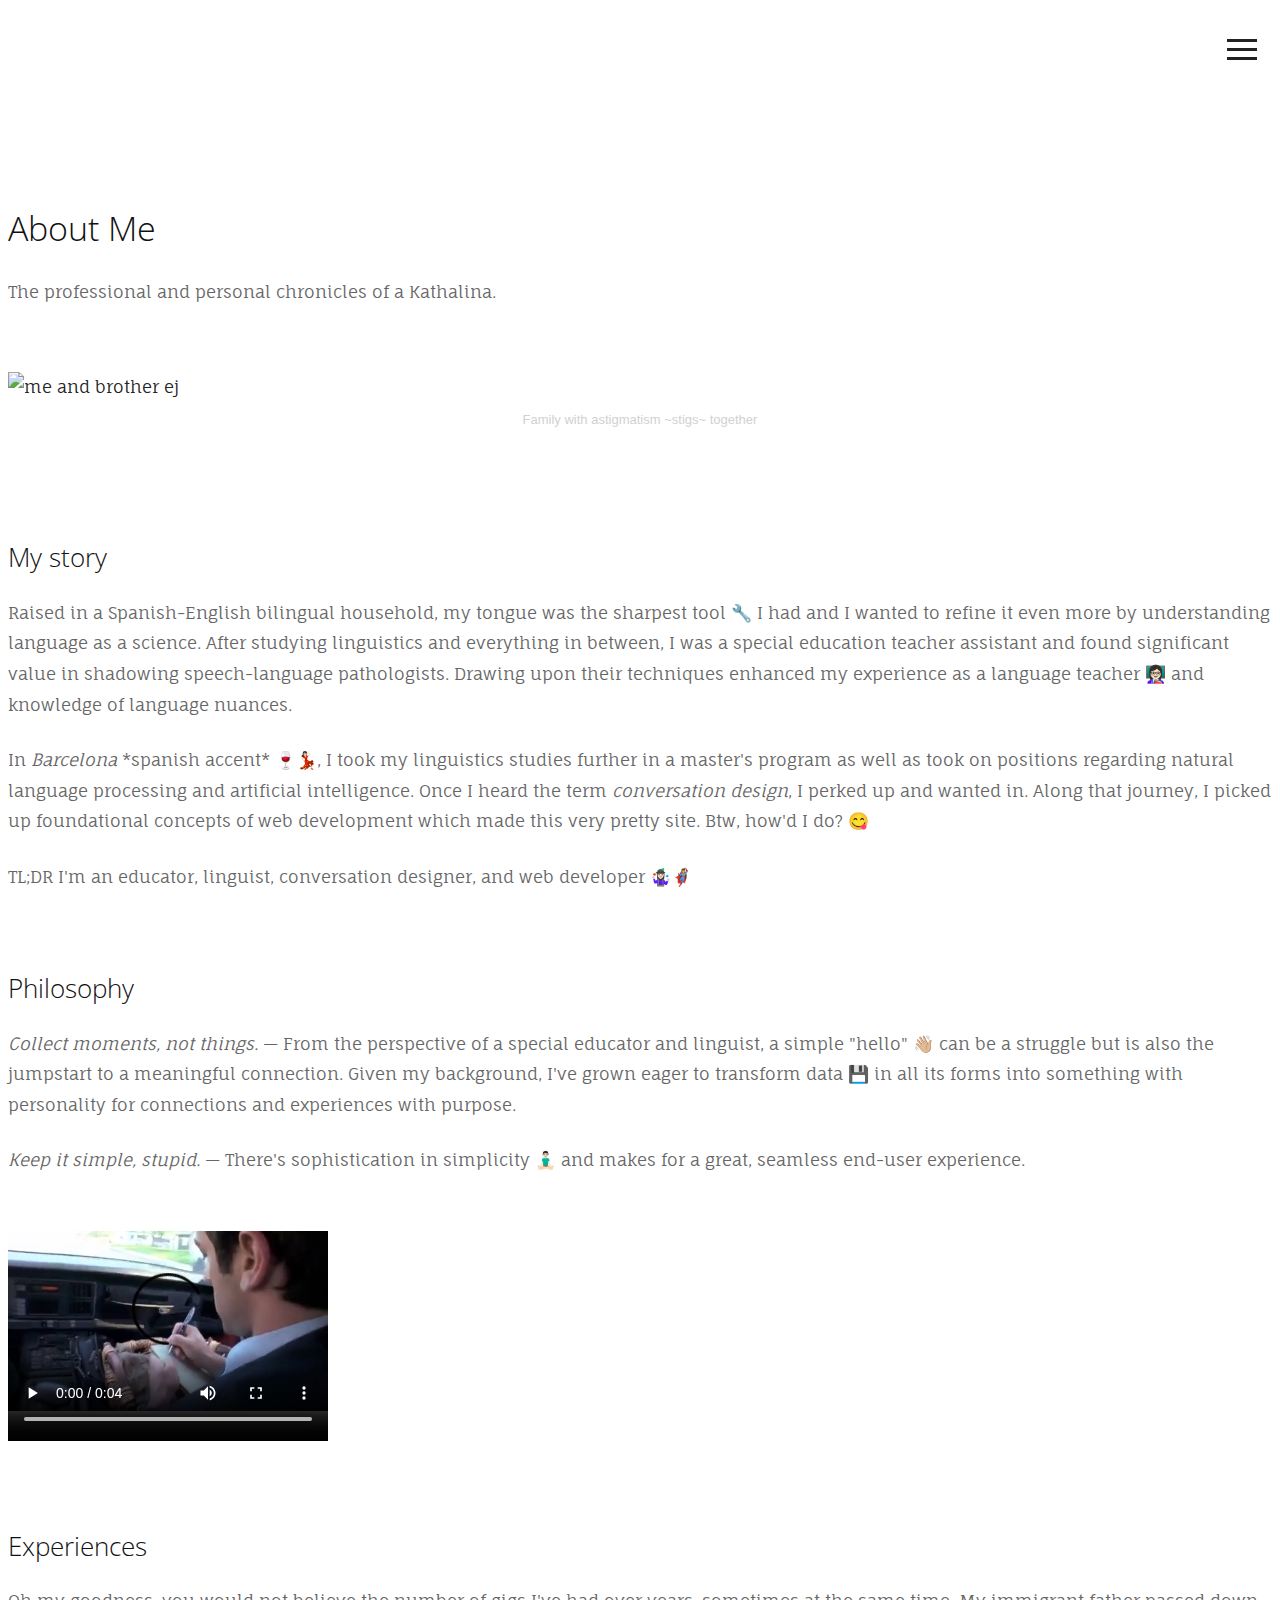
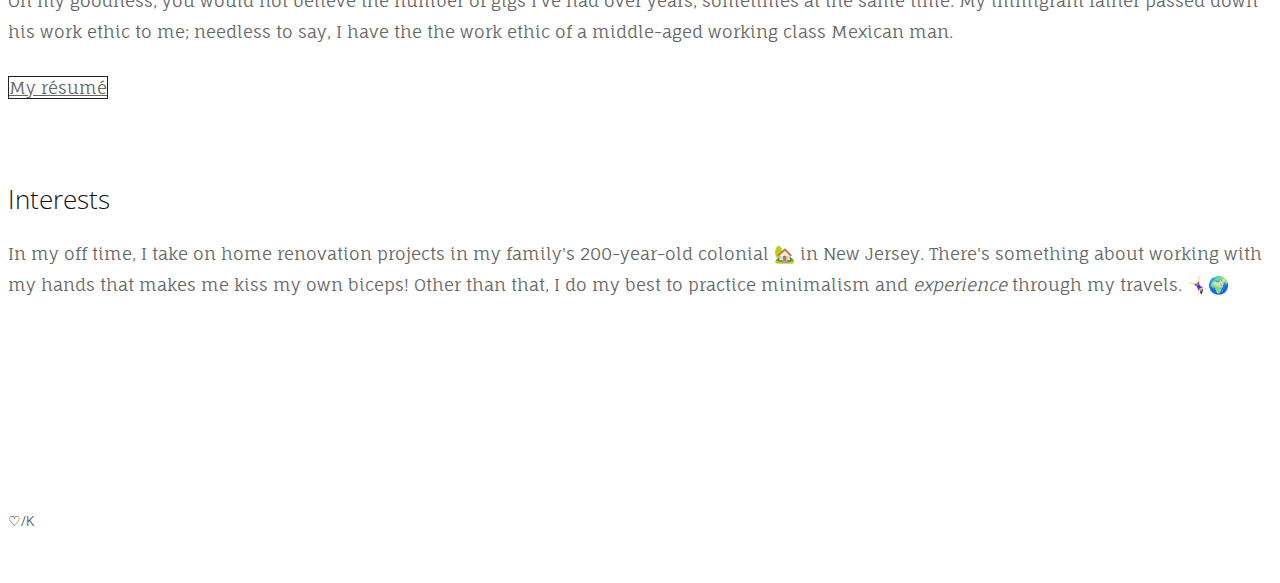
==== about.html @ 8b088af7 "emoji change" ====
<!DOCTYPE html>
<html lang="en">

<head>
   <meta charset="utf-8">
   <meta http-equiv="X-UA-Compatible" content="IE=edge">
   <meta name="viewport" content="width=device-width, initial-scale=1">
   <meta name="description" content="">
   <meta name="author" content="">
   <title>Kathalina Alonso</title>
   <!-- Css -->
   <link rel="stylesheet" href="https://maxcdn.bootstrapcdn.com/bootstrap/4.0.0-alpha.2/css/bootstrap.min.css" integrity="sha384-y3tfxAZXuh4HwSYylfB+J125MxIs6mR5FOHamPBG064zB+AFeWH94NdvaCBm8qnd" crossorigin="anonymous">
   <link href="css/style.css" rel="stylesheet">
   <link rel="icon" type="image/png" href="https://freepngimg.com/thumb/cat/35740-9-black-cat-photos.png">
</head>

<body>
   <nav class="navbar navbar-default color-fill navbar-fixed-top">
      <div class="col-md-12">
         <div class="nav">
            <button class="btn-nav">
               <span class="icon-bar top"></span>
               <span class="icon-bar middle"></span>
               <span class="icon-bar bottom"></span>
            </button>
         </div>
         <!-- <a class="navbar-brand" href="index.html">
            <img class="logo" src="img/logo.png" alt="logo">
            </a> -->
         <div class="nav-content hideNav hidden">
            <ul class="nav-list vcenter">
               <li class="nav-item"><a class="item-anchor" href="index.html">Home</a></li>
               <li class="nav-item"><a class="item-anchor" href="about.html">About</a></li>
               <li class="nav-item"><a class="item-anchor" href="portfolio.html">Portfolio</a></li>
               <!-- <li class="nav-item"><a class="item-anchor" href="contact.html">Contact</a></li> -->
            </ul>
         </div>
      </div>
   </nav>
   <section id="about">
      <div class="container">

         <div class="row">
            <div class="col-md-12">
               <h1>
                  About Me
               </h1>
               <p>The professional and personal chronicles of a Kathalina.</p>
               <img class="img-fluid margin-top-45 smaller-img" src="img/me+ej.jpg" alt="me and brother ej">
               <figcaption class=img-caption>Family with astigmatism ~stigs~ together</figcaption>
            </div>
         </div>
         <br>
         <div class="row margin-top-45">
            <div class="col-md-3">
               <h2>My story</h2>
            </div>
            <div class="col-md-9">
               <p>
                  Raised in a Spanish-English bilingual household, my tongue was the sharpest tool 🔧 I had and I wanted
                  to refine it even more by understanding language as a science. After studying linguistics and everything
                  in between, I was a special education teacher assistant and found significant value in shadowing 
                  speech-language pathologists. Drawing upon their techniques enhanced my experience as a language teacher 
                  👩🏻‍🏫 and knowledge of language nuances. 
               </p>
               <p>
                  In <i>Barcelona</i> *spanish accent* 🍷💃🏻, I took my linguistics studies further in a master's program
                  as well as took on positions regarding natural language processing and artificial intelligence. Once 
                  I heard the term <i>conversation design</i>, I perked up and wanted in. Along that journey, I picked up 
                  foundational concepts of web development which made this very pretty site. Btw, how'd I do? 😋 
               </p>
               <p>
                  TL;DR I'm an educator, linguist, conversation designer, and web developer 🤹🏻‍♀️🦸‍♀️
               </p>
            </div>
         </div>

         <div class="row margin-top-45">
            <div class="col-md-3">
               <h2>Philosophy</h2>
            </div>
            <div class="col-md-9">
               <p>
                  <i>Collect moments, not things.</i> &#8212
                  From the perspective of a special educator and linguist, a simple "hello" 👋🏼 
                  can be a struggle but is also the jumpstart to a meaningful connection. 
                  Given my background, I've grown eager to transform data 💾 in all its forms 
                  into something with personality for connections and experiences with purpose.
               </p>
               <p>
                  <i>Keep it simple, stupid.</i> &#8212
                  There's sophistication in simplicity 🧘🏻‍♂️ and makes for a great, seamless end-user experience.
               </p>
               <div class="video-wrapper">
                  <video width="320" height="240" controls>
                     <source src="img/k-i-s-s.mp4" type="video/mp4">
                     Your browser does not support the video tag.
                  </video>
               </div>
            </div>
         </div>

         <div class="row margin-top-45">
            <div class="col-md-3">
               <h2>Experiences</h2>
            </div>
            <div class="col-md-9">
               <p>
                  Oh my goodness, you would not believe the number of gigs I've had
                  over years, sometimes at the same time. My immigrant father passed
                  down his work ethic to me; needless to say, I have the the work ethic
                  of a middle-aged working class Mexican man.
               </p>
               <!-- <br> -->
               <a type="button" class="btn btn-outline-secondary" target="blank" href="https://bit.ly/36p35CF">My résumé</a>
            </div>
         </div>

         <div class="row margin-top-45">
            <div class="col-md-3">
               <h2>Interests</h2>
            </div>
            <div class="col-md-9">
               <p>
                  In my off time, I take on home renovation projects in my family's 
                  200-year-old colonial 🏡 in New Jersey. There's something about 
                  working with my hands that makes me kiss my own biceps! 
                  Other than that, I do my best to practice minimalism and <i>experience</i>
                  through my travels. 🤸🏻‍♀️🌍
               </p>
            </div>
         </div>
      </div>
   </section>

   <footer>
      <div class="container" style="padding-bottom: 20px;">
               <h5 >
                  ♡/K
               </h5>
      </div>  
   </footer>
   
   <!-- script -->
   <script src="js/jquery.js"></script>
   <script src="js/bootstrap.min.js"></script>
   <script src="js/modernizr.js"></script>
   <script src="js/script.js"></script>
</body>

</html>
---- css/style.css ----
@import url(https://fonts.googleapis.com/css?family=Open+Sans:400,300);
@import 'https://fonts.googleapis.com/css?family=Fauna+One';

/*---------- Global Style ----------*/

body {
    color: #222;
    font-family: 'Fauna One', serif;
    font-size: 17px;
    line-height: 1.8!important;
}
html {
    overflow-x: hidden;
}
h1,
h2,
h3,
h4,
h5,
h6 {
    font-family: 'Open Sans', sans-serif;
    font-weight: 200;
    color: #111;
    line-height: 1.5em;
    margin-top: 0;
}
p {
    font-family: 'Fauna One', serif;
    font-weight: 300;
    margin-top: 1px;
    margin-bottom: 25px;
}
p,
ul,
li {
    color: #666;
}
section {
    padding-top: 185px;
    padding-bottom: 185px;
}
.no-gutter {
    padding-right: 0;
    padding-left: 0;
}
a,
a:link {
    color: #666;
}
a:hover,
a:focus,
a:visited {
    color: #666;
    text-decoration: none;
}
.vcenter {
    position: relative;
    top: 50%;
    transform: translateY(-50%);
    -webkit-transform: translateY(-50%);
    -ms-transform: translateY(-50%);
}
.fill {
    height: 100vh;
}
.margin-top-05 {
    margin-top: 0.5em;
}
.margin-top-10 {
    margin-top: 1.0em;
}
.margin-top-15 {
    margin-top: 1.5em;
}
.margin-top-20 {
    margin-top: 2.0em;
}
.margin-top-25 {
    margin-top: 2.5em;
}
.margin-top-30 {
    margin-top: 3.0em;
}
.margin-top-35 {
    margin-top: 3.5em;
}
.margin-top-40 {
    margin-top: 4.0em;
}
.margin-top-45 {
    margin-top: 4.5em;
}

/*---------- Navbar ----------*/

.nav {
    position: relative;
    width: auto;
    display: inline-block;
    border: none;
    float: right;
    z-index: 99999;
}
.navbar-fixed-top {
    padding-top: 10px;
}
.navbar-brand {
    padding-top: 25px;
}
.navbar-brand > img {
    max-width: 127px;
    z-index: 9999;
}

@media (min-width: 1000px) {
    .smaller-img {
    max-width: 75%;
    margin: 0 auto;
    margin-top: 40px;
}
}

@media (max-width: 768px) {
    .navbar-brand {
        padding-left: 0px;
    }
    
}
.navbar-default {
    background-color: transparent;
    border-color: transparent;
}
.navbar-default.color-fill {
    background-color: #fff;
    border-color: transparent;
}
.btn-nav {
    background: transparent;
    border: none;
    padding: 15px;
    -webkit-transition: all .5s ease;
    -moz-transition: all .5s ease;
    -ms-transition: all .5s ease;
    -o-transition: all .5s ease;
    transition: all .5s ease;
    cursor: pointer;
    z-index: 99999;
}
@media (max-width: 768px) {
    .btn-nav {
        padding: 15px 0;
    }
}
.btn-nav:focus {
    outline: 0;
}
.icon-bar {
    display: block;
    margin: 6px 0;
    width: 30px;
    height: 3px;
    background-color: #222;
}
.icon-bar.inverted {
    background-color: #fff;
}
@media (max-width: 992px) {
    .icon-bar.inverted {
        background-color: #222;
    }
}
.opaque {
    background-color: #fff!important;
}
.btn-nav:hover .icon-bar {
    -webkit-transition: all 1s ease;
    -moz-transition: all 1s ease;
    -ms-transition: all 1s ease;
    -o-transition: all 1s ease;
    transition: all 1s ease;
    background-color: #555;
}
.nav-content {
    position: fixed;
    top: -100%;
    bottom: 0;
    left: 0;
    right: 0;
    background-color: rgba(255, 255, 255, 1);
    display: block;
    height: 100%;
    z-index: 9;
}
.nav-list {
    list-style: none;
    padding: 0;
    position: relative;
}
.item-anchor {
    color: #fff;
    font-size: 30px;
    font-weight: 100;
    position: relative;
    text-decoration: none;
    padding: 10px;
}
.item-anchor:hover,
.item-anchor:focus {
    color: #ffffff;
    -webkit-transition: all 1s ease;
    -moz-transition: all 1s ease;
    -ms-transition: all 1s ease;
    -o-transition: all 1s ease;
    transition: all 1s ease;
}
.item-anchor:hover:after,
.item-anchor:focus:after {
    width: 100%;
    background: #f7f7f7;
    -webkit-transition: all 1s ease;
    -moz-transition: all 1s ease;
    -ms-transition: all 1s ease;
    -o-transition: all 1s ease;
    transition: all 1s ease;
}
.nav-item {
    font-family: 'Open Sans', sans-serif;
    margin: 10px auto;
    text-align: center;
    color: #222;
}
.nav-item a:link,
.nav-item a:hover,
.nav-item a:focus {
    color: #222;
}
.nav-item a:hover,
.nav-item a:focus {
    border-bottom: 2px solid #222;
}
.animated {
    display: block;
    margin: 0 auto;
}
.animated:hover .icon-bar,
.animated:focus .icon-bar {
    background-color: #fff;
}
.animated:focus {
    cursor: pointer;
    z-index: 9999;
}
.middle {
    margin: 0 auto;
}
.icon-bar {
    -webkit-transition: all .7s ease;
    -moz-transition: all .7s ease;
    -ms-transition: all .7s ease;
    -o-transition: all .7s ease;
    transition: all .7s ease;
    z-index: 999999;
}
.animated .icon-bar {
    z-index: 999999;
    background-color: #222!important;
}
.animated .top {
    -webkit-transform: translateY(7px) rotateZ(45deg);
    -moz-transform: translateY(7px) rotateZ(45deg);
    -ms-transform: translateY(7px) rotateZ(45deg);
    -o-transform: translateY(7px) rotateZ(45deg);
    transform: translateY(7px) rotateZ(45deg);
}
.animated .bottom {
    -webkit-transform: translateY(-11px) rotateZ(-45deg);
    -moz-transform: translateY(-11px) rotateZ(-45deg);
    -ms-transform: translateY(-11px) rotateZ(-45deg);
    -o-transform: translateY(-11px) rotateZ(-45deg);
    transform: translateY(-11px) rotateZ(-45deg);
}
.animated .middle {
    width: 0;
}
@keyframes showNav {
    from {
        top: -100%;
    }
    to {
        top: 0;
    }
}
@-webkit-keyframes showNav {
    from {
        top: -100%;
    }
    to {
        top: 0;
    }
}
@-moz-keyframes showNav {
    from {
        top: -100%;
    }
    to {
        top: 0;
    }
}
@-o-keyframes showNav {
    from {
        top: -100%;
    }
    to {
        top: 0;
    }
}
.showNav {
    -webkit-animation: showNav 1s ease forwards;
    -moz-animation: showNav 1s ease forwards;
    -o-animation: showNav 1s ease forwards;
    animation: showNav 1s ease forwards;
}
@keyframes hideNav {
    from {
        top: 0;
    }
    to {
        top: -100%;
    }
}
@-webkit-keyframes hideNav {
    from {
        top: 0;
    }
    to {
        top: -100%;
    }
}
@-moz-keyframes hideNav {
    from {
        top: 0;
    }
    to {
        top: -100%;
    }
}
@-o-keyframes hideNav {
    from {
        top: 0;
    }
    to {
        top: -100%;
    }
}
.hideNav {
    -webkit-animation: hideNav 1s ease forwards;
    -moz-animation: hideNav 1s ease forwards;
    -o-animation: hideNav 1s ease forwards;
    animation: hideNav 1s ease forwards;
}
.hidden {
    display: none;
}

/*---------- Menu Icon Animation ----------*/

.navbar-toggle * {
    -ms-transition: all 0.4s ease;
    -webkit-transition: all 0.4s ease;
    -moz-transition: all 0.4s ease;
    -o-transition: all 0.4s ease;
    transition: all 0.4s ease;
}
.navbar-toggle {
    border: medium none;
    border-radius: 0;
    color: #fff;
    cursor: pointer;
    height: 50px;
    padding: 16px;
    width: 50px;
    float: right;
    margin-top: 0px;
    margin-bottom: 0px;
}
.navbar-default .navbar-toggle:hover,
.navbar-default .navbar-toggle:focus {
    background-color: #fff;
}
.navbar-default .navbar-toggle,
.navbar-default .navbar-collapse,
.navbar-default .navbar-form {
    border-color: #fff;
}
.navbar-toggle span {
    width: 25px;
    height: 3px;
    margin-bottom: 5px;
    background-color: #222;
    display: block;
}
.navbar-toggle span.bar1 {
    -ms-transform: rotate(45deg);
    -webkit-transform: rotate(45deg);
    -moz-transform: rotate(45deg);
    -o-transform: rotate(45deg);
    transform: rotate(45deg);
    -ms-transform-origin: 1px 3px;
    -webkit-transform-origin: 1px 3px;
    -moz-transform-origin: 1px 3px;
    -o-transform-origin: 1px 3px;
    transform-origin: 1px 3px;
    width: 31px;
}
.navbar-toggle span.bar2 {
    -ms-transform: rotate(-360deg) scale(0);
    -webkit-transform: rotate(-360deg) scale(0);
    -moz-transform: rotate(-360deg) scale(0);
    -o-transform: rotate(-360deg) scale(0);
    transform: rotate(-360deg) scale(0);
}
.navbar-toggle span.bar3 {
    -ms-transform: rotate(-45deg);
    -webkit-transform: rotate(-45deg);
    transform: rotate(-45deg);
    -ms-transform-origin: 8px 2px;
    -webkit-transform-origin: 8px 2px;
    transform-origin: 8px 2px;
    width: 31px;
}
.navbar-toggle.collapsed span.bar1,
.navbar-toggle.collapsed span.bar2,
.navbar-toggle.collapsed span.bar3,
.navbar-toggle.collapsed span.bar4 {
    -ms-transform: none;
    -webkit-transform: none;
    transform: none;
    width: 30px;
}

/*---------- Header ----------*/

#header {
    height: 50%;
    margin: 0 auto;
    position: relative;
    color: #fff;
    text-align: center;
    background-size: cover;
}
#headslide {
    position: relative;
}

#header h1,
#header p {
    color: #fff;
}
#header h1 {
    font-size: 3.5em;
}
#header p {
    font-size: 1.5em;
}

/*---------- Portfolio ----------*/

#portfolio {
    padding-top: 185px;
}
.background-image-holder {
    background-attachment: scroll;
    background-clip: border-box;
    background-origin: padding-box;
    background-position: 50% 50% !important;
    background-repeat: repeat;
    background-size: cover !important;
    height: 100%;
    left: 0;
    top: 0;
    transition: all 0.3s ease 0s;
    width: 100%;
    z-index: 1;
}
.background-image {
    height: 100%;
    width: 100%;
    object-fit: cover;
}
.square-thumbs li {
    height: 285px;
}
.lightbox-grid li {
    padding: 8px;
    float: left;
    opacity: 1;
    transition: all 0.3s ease 0s;
}


@media (max-width: 992px) {
    .lightbox-grid li  {
        padding: 8px 0;
    }


}
.lightbox-grid,
.lightbox-grid ul,
.lightbox-grid li {
    overflow: hidden;
    position: relative;
}
.portfolio-sorting {
    padding-left: 15px;
    font-family: 'Open Sans', sans-serif;
}
.portfolio-sorting li a:hover,
.portfolio-sorting li a.active {
    border-bottom: 2px solid #222;
}
.portfolio-item {
    margin-bottom: 30px;
}
.item {
    height: 100vh;
}
.item img {
    width: 100%;
    height: 100vh!important;
    object-fit: cover;
}

/*---------- social media ----------*/
.social-media-list {
    list-style: none;
    padding-left: 0;
}
.social-media-list li {
    display: inline-block;
    margin-right: 1em;
    font-size: 180%;
}
.social-media-list li a {
    color: #888;
    transition: color 0.5s;
}
.logo-email:hover {
    color: #b11541;
    /* cursor: pointer; not needed anymore!*/
}
.logo-linkedin:hover {
    color: #245cd4;
}
.logo-whatsapp:hover {
    color: #25d366;
}
.logo-github:hover {
    color: #24292e
} 
.logo-calendar:hover {
    color: #00a2ff
}


/*----------buttons--------------*/

.btn-outline-secondary {
    background-color: #fff;
    border: 1px solid #222;
    transition: all 0.5s;
}

.btn-outline-secondary:hover {
    background-color: #6700b1;
    color: #FFF;
    border: 1px solid #4e226d;

}

/*----------Video--------------*/
video:focus { 
    outline:none; 
}

/* -----------Card-----------*/

.card-img-top {
    width: 90%;
    height: auto;
    object-fit: cover;
}

.card {
    border: none;
}

.card-body {
    /* padding: 16px; */
}

.card-body p {
    font-size: 0.9rem;
}

.card-deck {
    width: 100%;
}

@media (min-width: 544px) {
    
    .card-deck {
        margin-left: -20px;
    }   
}

.col-md-9 > p {
    margin-top: 10px;
}


/* -----------Chat Bubble -----------*/

.chat-bubble {
    padding: 16px 24px;
    border-radius: 8px 8px 8px 0px;
    background: #f5f5f5;
    width: fit-content;
    margin: 10px 0px;
}


/* Section */

@media (max-width: 450px) {
    section {
        padding-top: 120px;
        padding-bottom: 185px;
    }
}

/* Img */
.img-caption {
    text-align: center;
    font-size: small;
    padding-top: 5px;
    color: rgb(209, 209, 209);
    font-family: sans-serif;
}
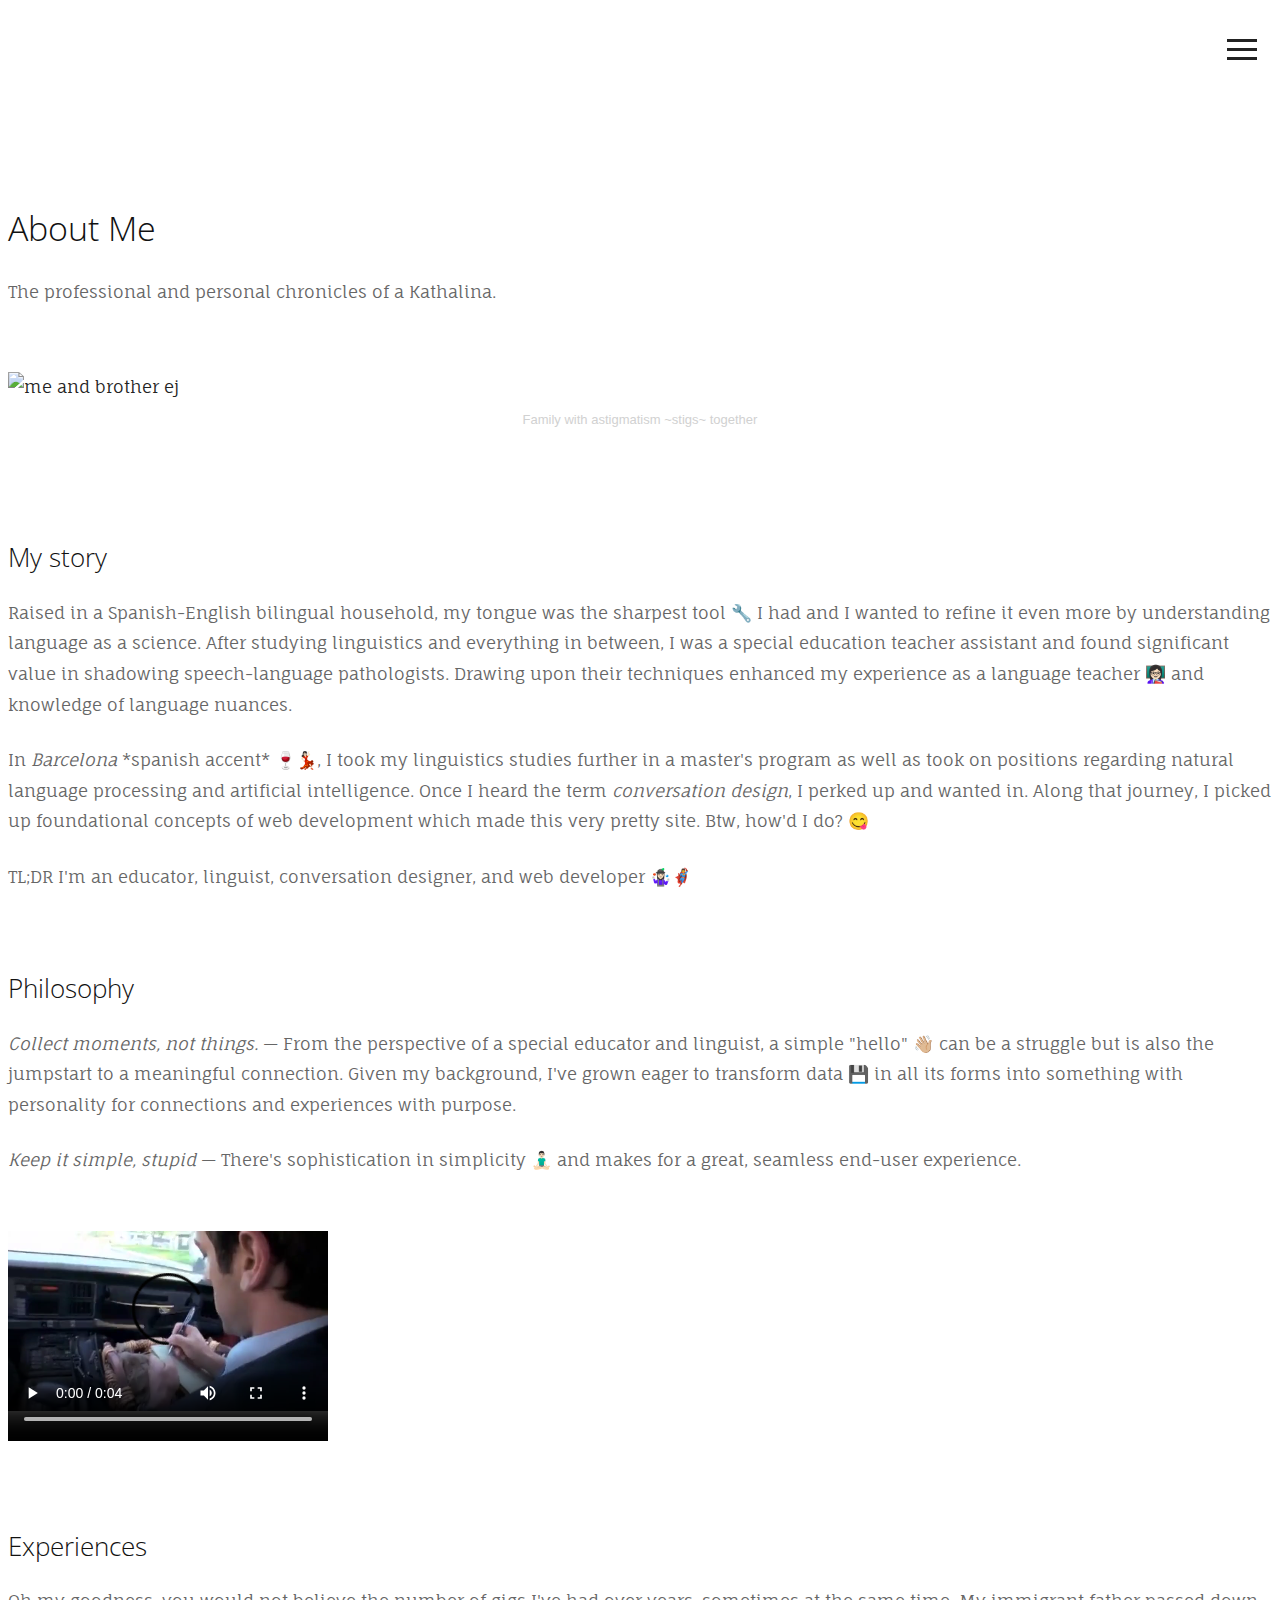
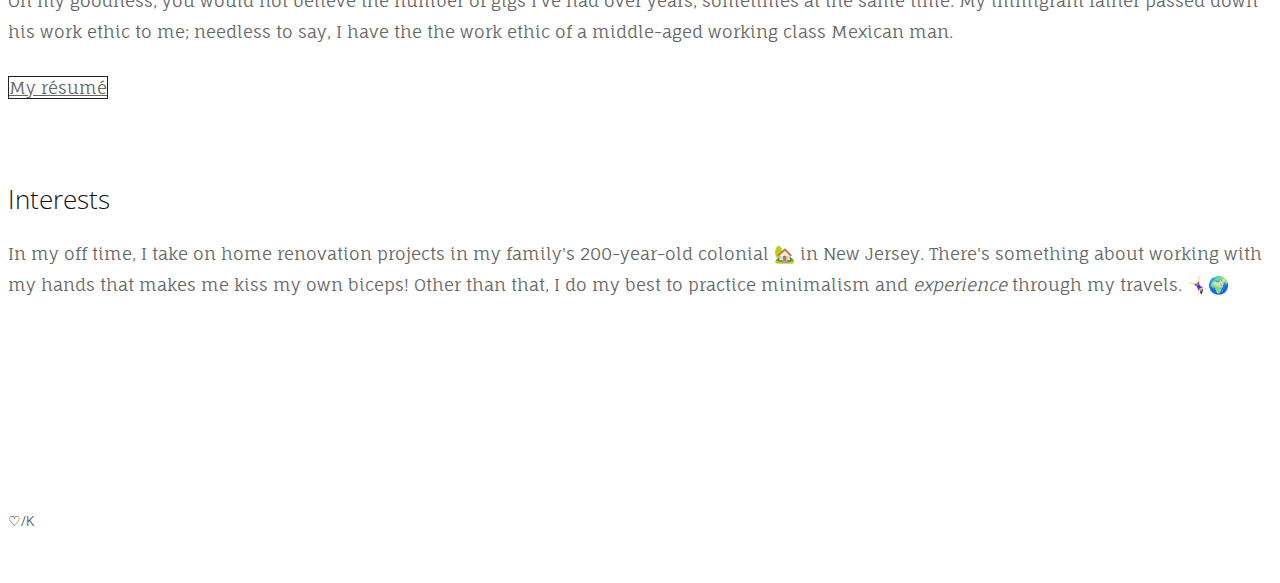
==== commit e7048127: "remove period" ====
--- a/about.html
+++ b/about.html
@@ -88,7 +88,7 @@
                   into something with personality for connections and experiences with purpose.
                </p>
                <p>
-                  <i>Keep it simple, stupid.</i> &#8212
+                  <i>Keep it simple, stupid</i> &#8212
                   There's sophistication in simplicity 🧘🏻‍♂️ and makes for a great, seamless end-user experience.
                </p>
                <div class="video-wrapper">
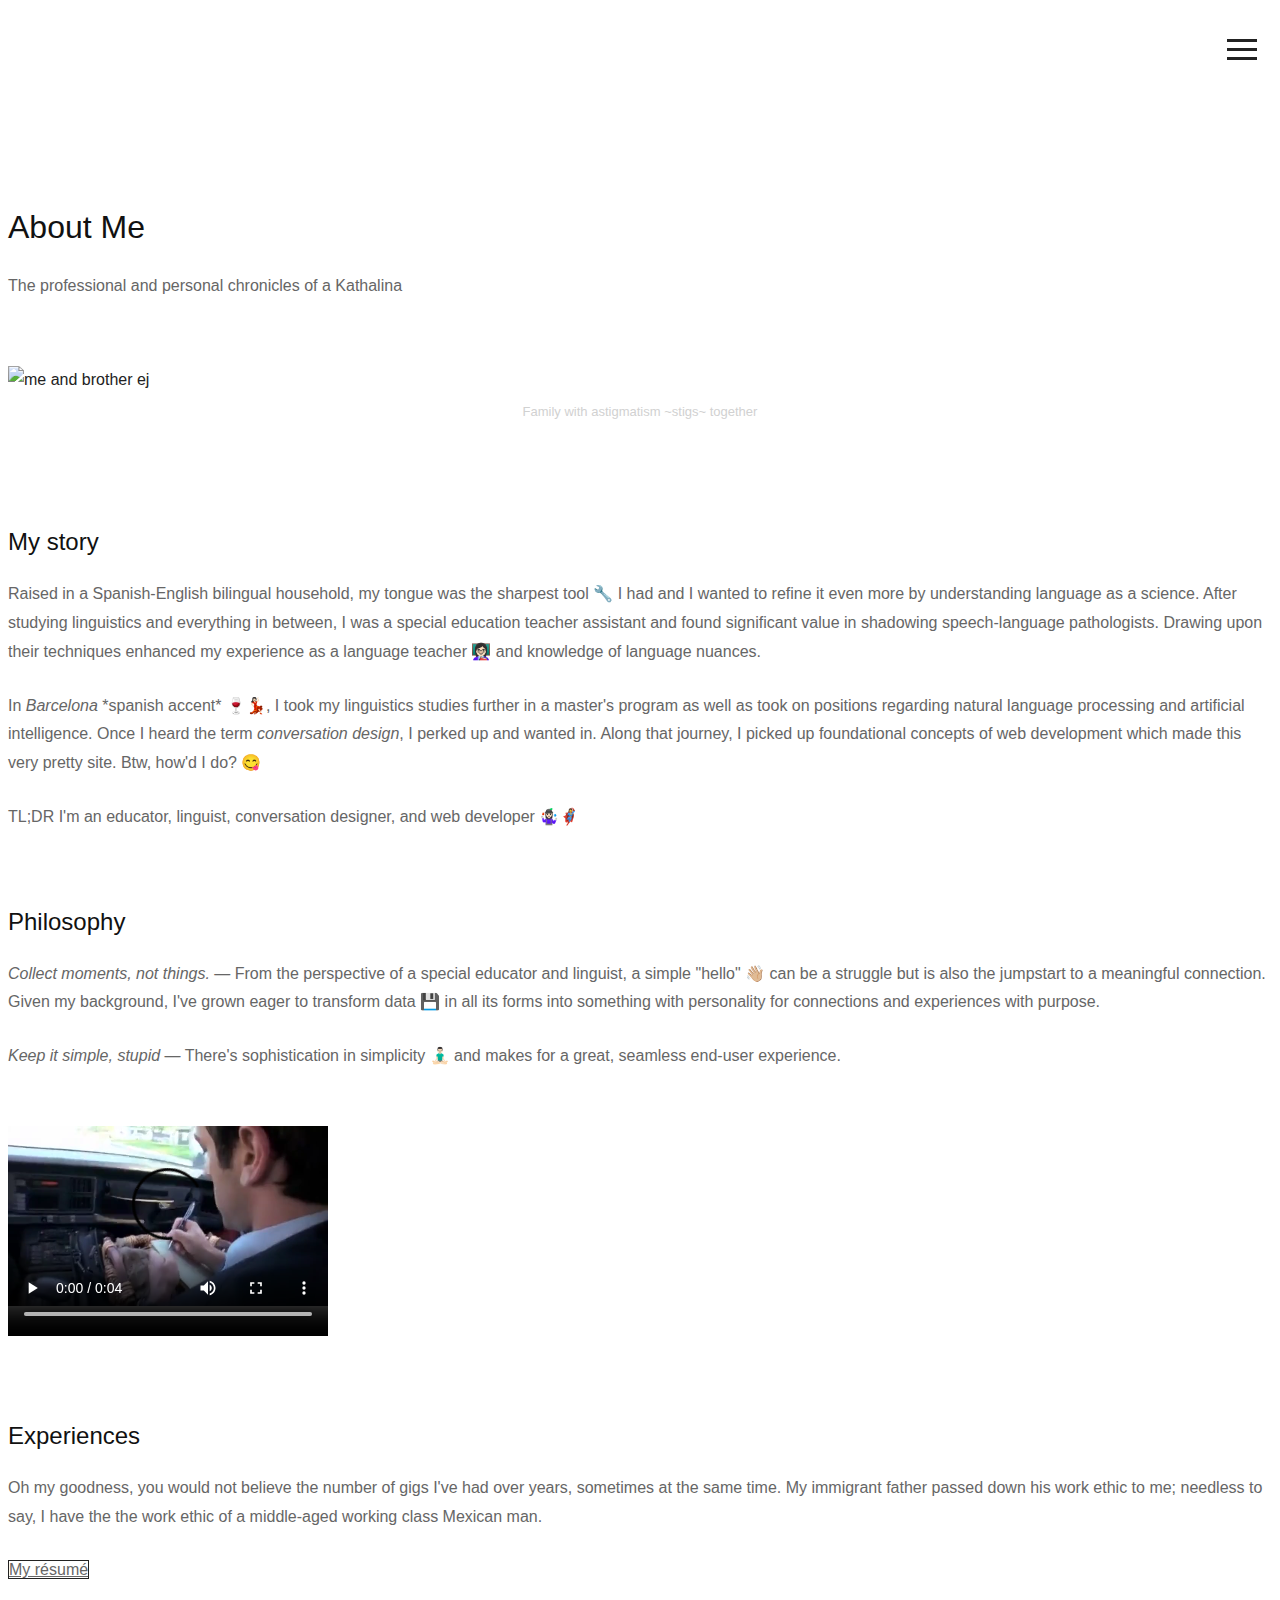
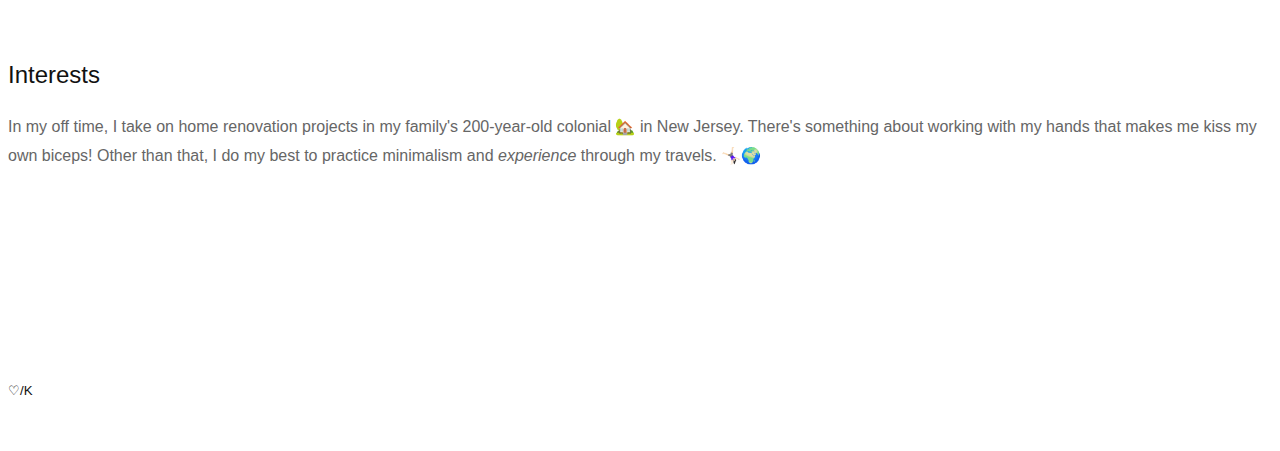
==== commit b7cc53b3: "ugh" ====
--- a/about.html
+++ b/about.html
@@ -45,7 +45,7 @@
                <h1>
                   About Me
                </h1>
-               <p>The professional and personal chronicles of a Kathalina.</p>
+               <p>The professional and personal chronicles of a Kathalina</p>
                <img class="img-fluid margin-top-45 smaller-img" src="img/me+ej.jpg" alt="me and brother ej">
                <figcaption class=img-caption>Family with astigmatism ~stigs~ together</figcaption>
             </div>
--- a/css/style.css
+++ b/css/style.css
@@ -1,12 +1,12 @@
-@import url(https://fonts.googleapis.com/css?family=Open+Sans:400,300);
-@import 'https://fonts.googleapis.com/css?family=Fauna+One';
+/* @import url(https://fonts.googleapis.com/css?family=Open+Sans:400,300);
+@import 'https://fonts.googleapis.com/css?family=Fauna+One'; */
 
 /*---------- Global Style ----------*/
 
 body {
     color: #222;
-    font-family: 'Fauna One', serif;
-    font-size: 17px;
+    font-family: Arial, Helvetica, sans-serif;
+    font-size: 1 rem;
     line-height: 1.8!important;
 }
 html {
@@ -25,7 +25,7 @@
     margin-top: 0;
 }
 p {
-    font-family: 'Fauna One', serif;
+    font-family: Arial, Helvetica, sans-serif;
     font-weight: 300;
     margin-top: 1px;
     margin-bottom: 25px;
@@ -595,12 +595,12 @@
     border: none;
 }
 
-.card-body {
+/* .card-body { */
     /* padding: 16px; */
-}
+/* } */
 
 .card-body p {
-    font-size: 0.9rem;
+    font-size: 1 rem;
 }
 
 .card-deck {
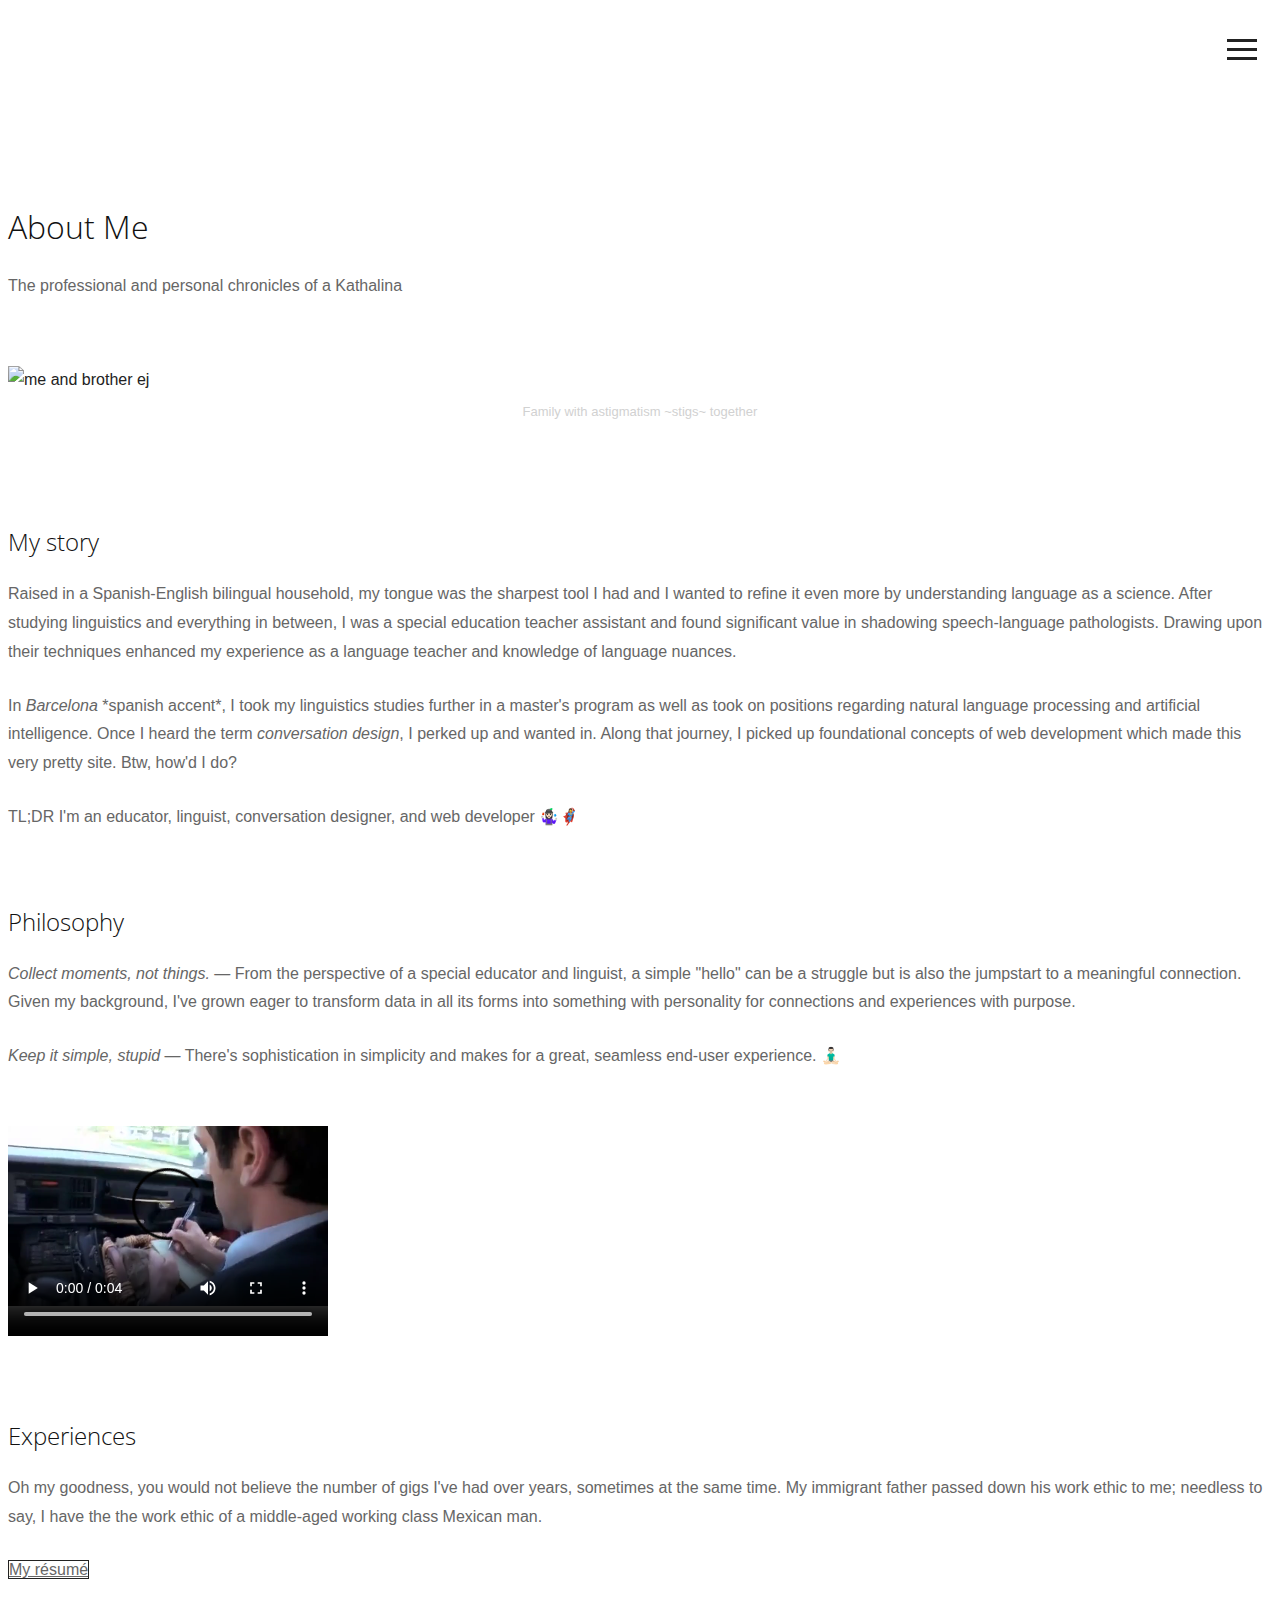
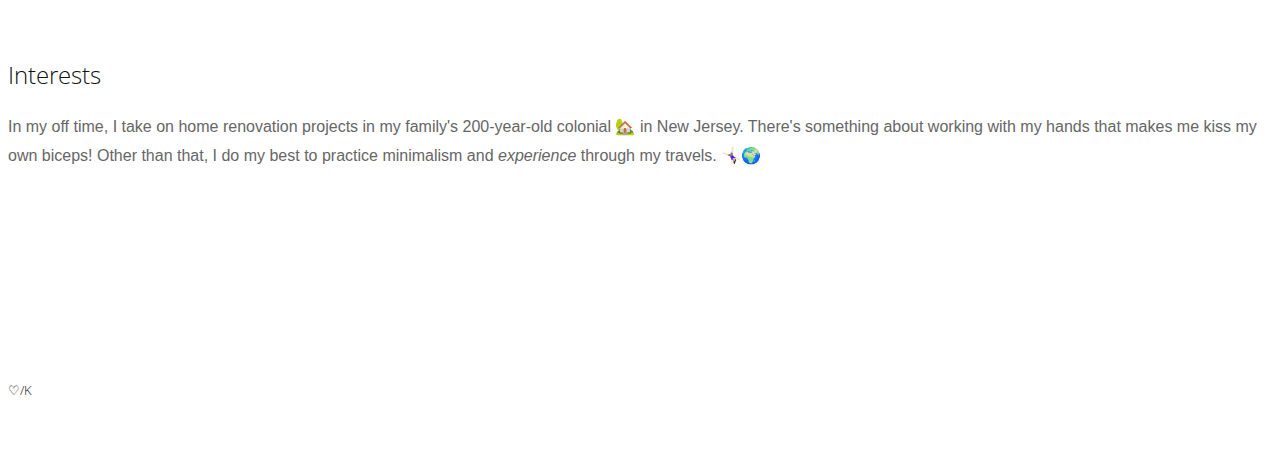
==== commit 286a364f: "idr" ====
--- a/about.html
+++ b/about.html
@@ -57,17 +57,17 @@
             </div>
             <div class="col-md-9">
                <p>
-                  Raised in a Spanish-English bilingual household, my tongue was the sharpest tool 🔧 I had and I wanted
+                  Raised in a Spanish-English bilingual household, my tongue was the sharpest tool I had and I wanted
                   to refine it even more by understanding language as a science. After studying linguistics and everything
                   in between, I was a special education teacher assistant and found significant value in shadowing 
                   speech-language pathologists. Drawing upon their techniques enhanced my experience as a language teacher 
-                  👩🏻‍🏫 and knowledge of language nuances. 
+                  and knowledge of language nuances. 
                </p>
                <p>
-                  In <i>Barcelona</i> *spanish accent* 🍷💃🏻, I took my linguistics studies further in a master's program
+                  In <i>Barcelona</i> *spanish accent*, I took my linguistics studies further in a master's program
                   as well as took on positions regarding natural language processing and artificial intelligence. Once 
                   I heard the term <i>conversation design</i>, I perked up and wanted in. Along that journey, I picked up 
-                  foundational concepts of web development which made this very pretty site. Btw, how'd I do? 😋 
+                  foundational concepts of web development which made this very pretty site. Btw, how'd I do? 
                </p>
                <p>
                   TL;DR I'm an educator, linguist, conversation designer, and web developer 🤹🏻‍♀️🦸‍♀️
@@ -82,14 +82,14 @@
             <div class="col-md-9">
                <p>
                   <i>Collect moments, not things.</i> &#8212
-                  From the perspective of a special educator and linguist, a simple "hello" 👋🏼 
+                  From the perspective of a special educator and linguist, a simple "hello" 
                   can be a struggle but is also the jumpstart to a meaningful connection. 
-                  Given my background, I've grown eager to transform data 💾 in all its forms 
+                  Given my background, I've grown eager to transform data in all its forms 
                   into something with personality for connections and experiences with purpose.
                </p>
                <p>
                   <i>Keep it simple, stupid</i> &#8212
-                  There's sophistication in simplicity 🧘🏻‍♂️ and makes for a great, seamless end-user experience.
+                  There's sophistication in simplicity and makes for a great, seamless end-user experience. 🧘🏻‍♂️
                </p>
                <div class="video-wrapper">
                   <video width="320" height="240" controls>
--- a/css/style.css
+++ b/css/style.css
@@ -1,5 +1,5 @@
-/* @import url(https://fonts.googleapis.com/css?family=Open+Sans:400,300);
-@import 'https://fonts.googleapis.com/css?family=Fauna+One'; */
+@import url(https://fonts.googleapis.com/css?family=Open+Sans:400,300);
+@import 'https://fonts.googleapis.com/css?family=Fauna+One';
 
 /*---------- Global Style ----------*/
 
@@ -19,14 +19,14 @@
 h5,
 h6 {
     font-family: 'Open Sans', sans-serif;
-    font-weight: 200;
+    font-weight: 100;
     color: #111;
     line-height: 1.5em;
     margin-top: 0;
 }
 p {
     font-family: Arial, Helvetica, sans-serif;
-    font-weight: 300;
+    font-weight: 250;
     margin-top: 1px;
     margin-bottom: 25px;
 }
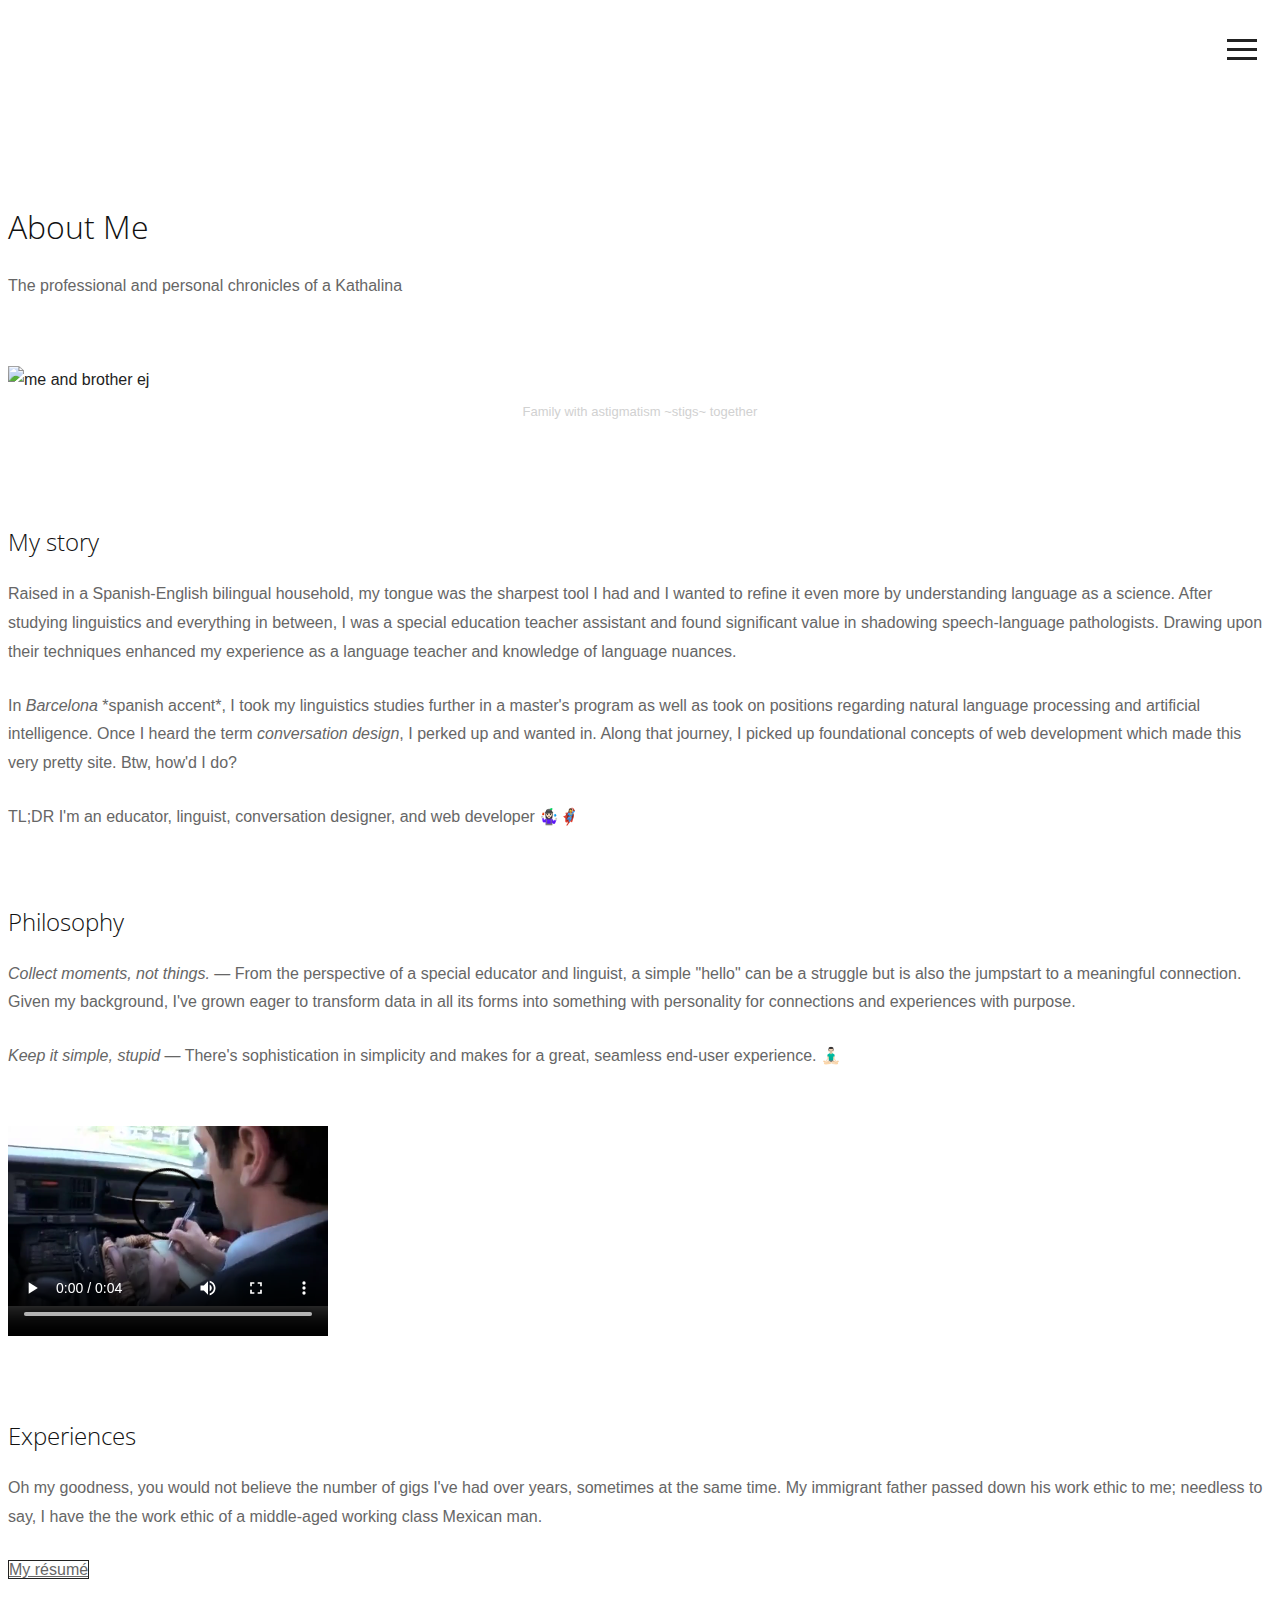
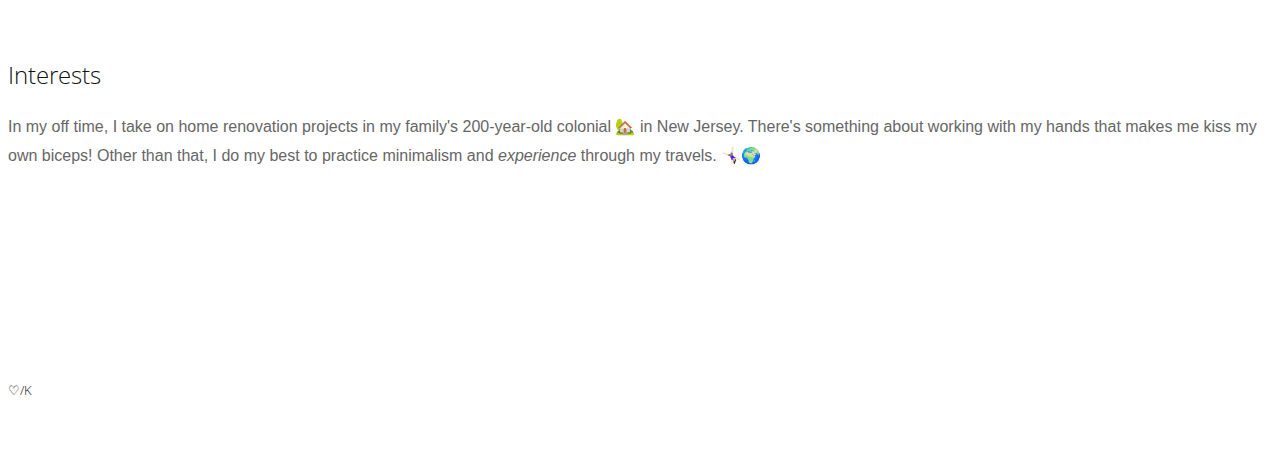
==== commit 533ad927: "i tried a thing, it didn't work" ====
(no text change in the page or its own stylesheets)
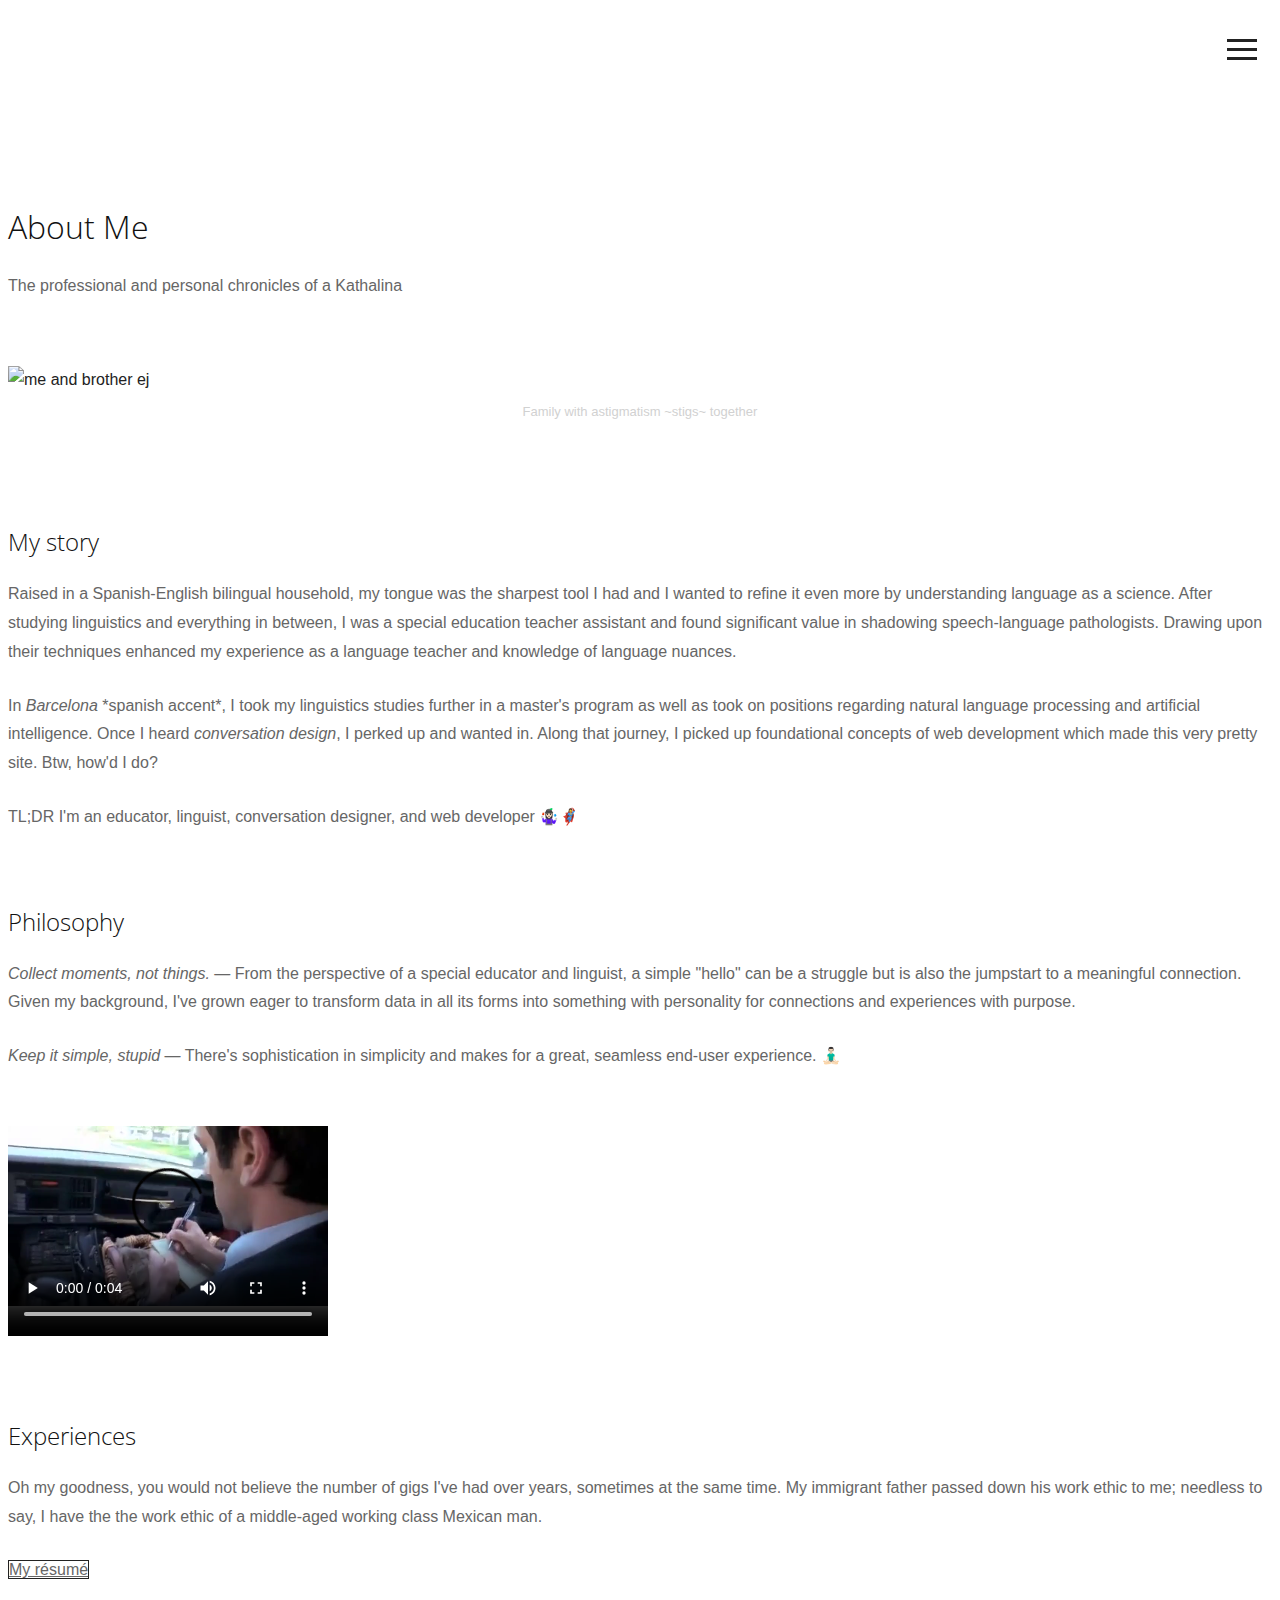
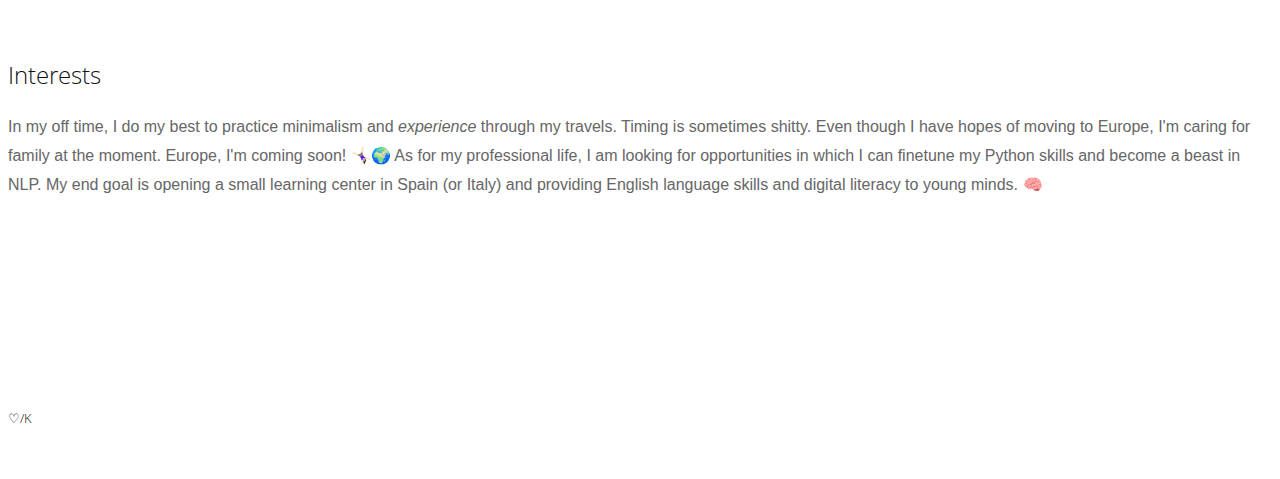
==== commit b1d8d3bf: "and anotha one" ====
--- a/about.html
+++ b/about.html
@@ -66,7 +66,7 @@
                <p>
                   In <i>Barcelona</i> *spanish accent*, I took my linguistics studies further in a master's program
                   as well as took on positions regarding natural language processing and artificial intelligence. Once 
-                  I heard the term <i>conversation design</i>, I perked up and wanted in. Along that journey, I picked up 
+                  I heard <i>conversation design</i>, I perked up and wanted in. Along that journey, I picked up 
                   foundational concepts of web development which made this very pretty site. Btw, how'd I do? 
                </p>
                <p>
@@ -122,11 +122,14 @@
             </div>
             <div class="col-md-9">
                <p>
-                  In my off time, I take on home renovation projects in my family's 
-                  200-year-old colonial 🏡 in New Jersey. There's something about 
-                  working with my hands that makes me kiss my own biceps! 
-                  Other than that, I do my best to practice minimalism and <i>experience</i>
-                  through my travels. 🤸🏻‍♀️🌍
+                  In my off time, I do my best to practice minimalism and <i>experience</i>
+                  through my travels. Timing is sometimes shitty. Even though I have hopes of
+                  moving to Europe, I'm caring for family at the moment. Europe, I'm coming soon! 🤸🏻‍♀️🌍
+
+                  As for my professional life, I am looking for opportunities in which I 
+                  can finetune my Python skills and become a beast in NLP. My end goal is opening
+                  a small learning center in Spain (or Italy) and providing English language skills 
+                  and digital literacy to young minds. 🧠
                </p>
             </div>
          </div>
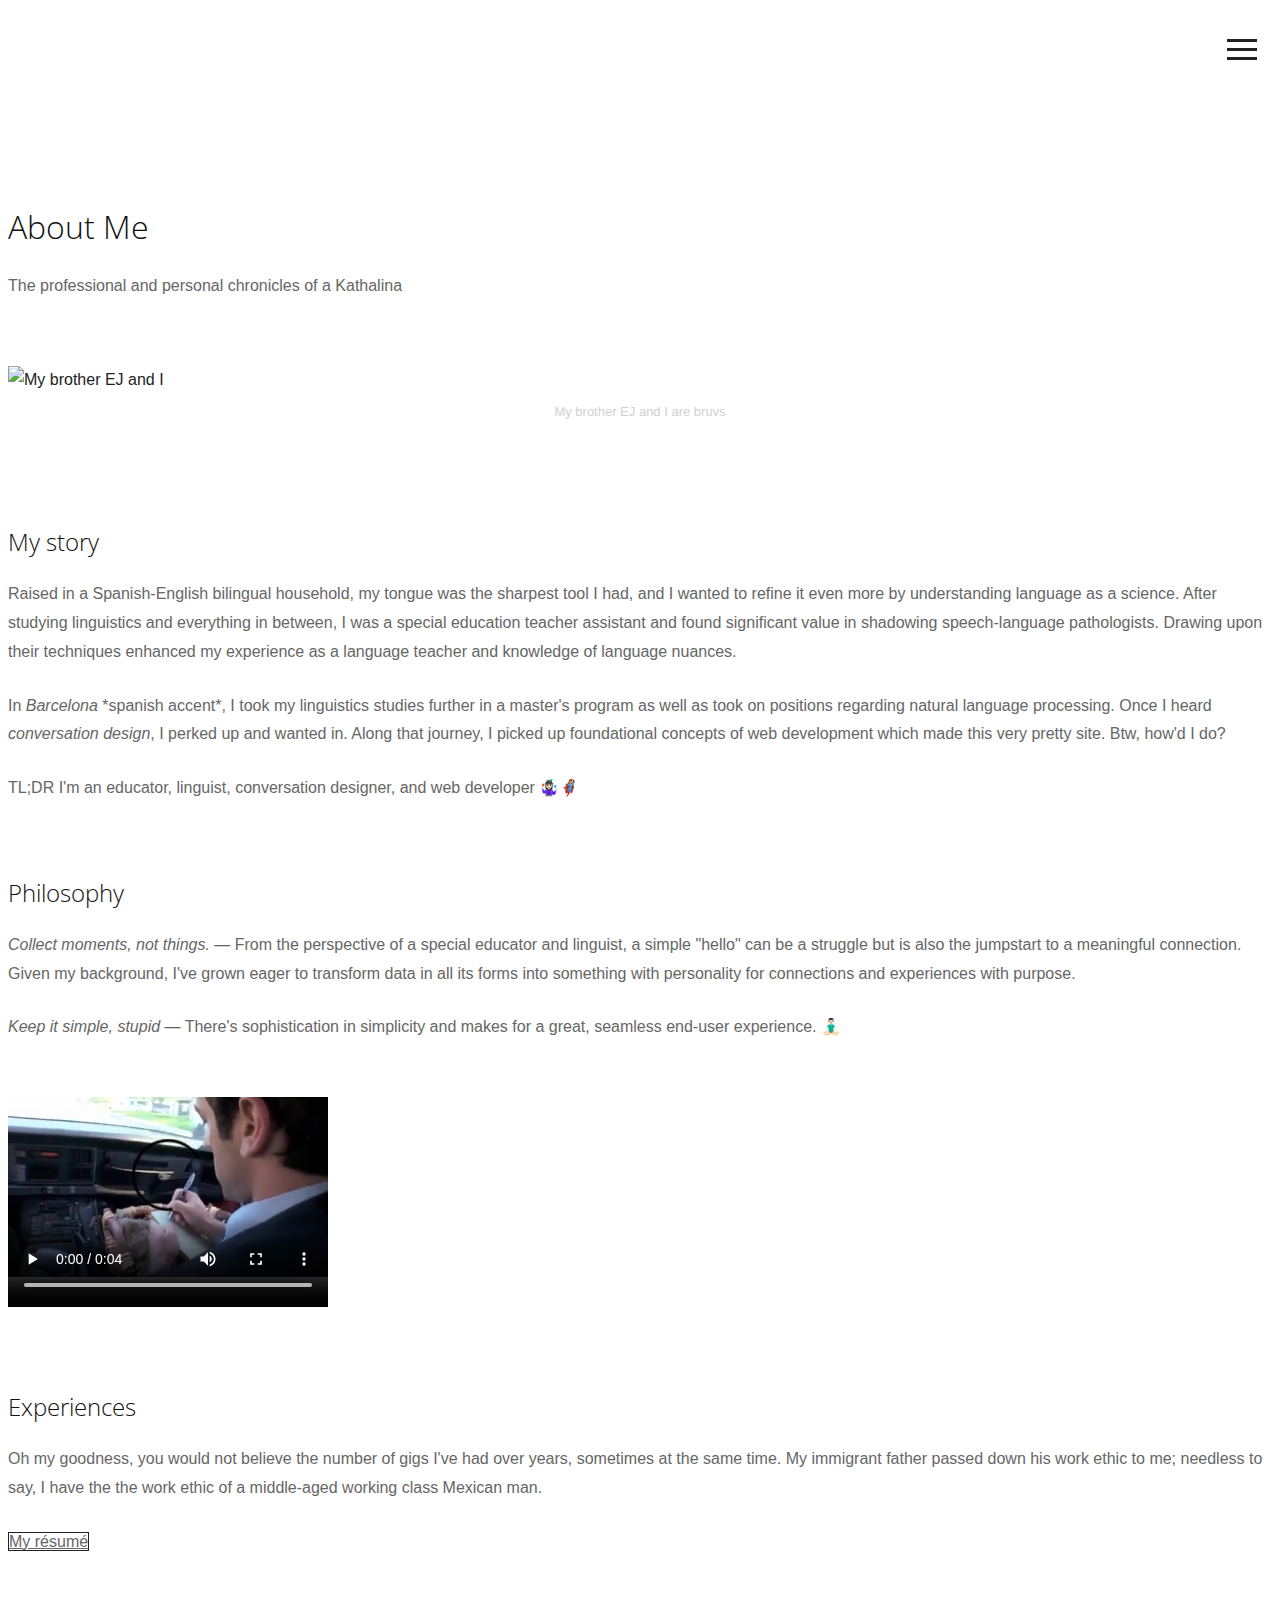
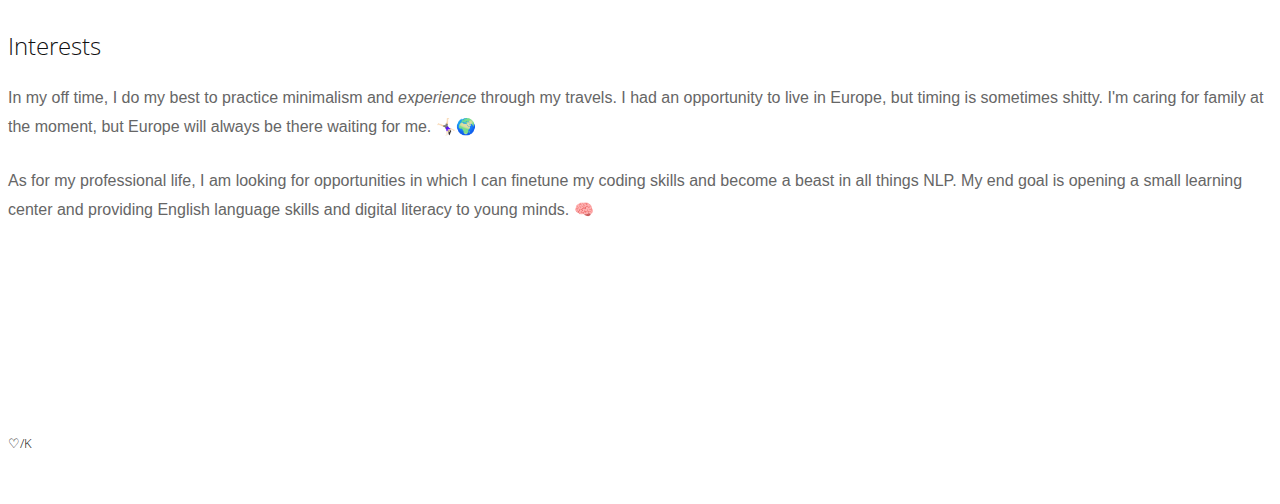
==== commit 66762be6: "update photos" ====
--- a/about.html
+++ b/about.html
@@ -9,7 +9,8 @@
    <meta name="author" content="">
    <title>Kathalina Alonso</title>
    <!-- Css -->
-   <link rel="stylesheet" href="https://maxcdn.bootstrapcdn.com/bootstrap/4.0.0-alpha.2/css/bootstrap.min.css" integrity="sha384-y3tfxAZXuh4HwSYylfB+J125MxIs6mR5FOHamPBG064zB+AFeWH94NdvaCBm8qnd" crossorigin="anonymous">
+   <link rel="stylesheet" href="https://maxcdn.bootstrapcdn.com/bootstrap/4.0.0-alpha.2/css/bootstrap.min.css"
+      integrity="sha384-y3tfxAZXuh4HwSYylfB+J125MxIs6mR5FOHamPBG064zB+AFeWH94NdvaCBm8qnd" crossorigin="anonymous">
    <link href="css/style.css" rel="stylesheet">
    <link rel="icon" type="image/png" href="https://freepngimg.com/thumb/cat/35740-9-black-cat-photos.png">
 </head>
@@ -46,8 +47,8 @@
                   About Me
                </h1>
                <p>The professional and personal chronicles of a Kathalina</p>
-               <img class="img-fluid margin-top-45 smaller-img" src="img/me+ej.jpg" alt="me and brother ej">
-               <figcaption class=img-caption>Family with astigmatism ~stigs~ together</figcaption>
+               <img class="img-fluid margin-top-45 smaller-img" src="img\bros.JPG" alt="My brother EJ and I">
+               <figcaption class=img-caption>My brother EJ and I are bruvs</figcaption>
             </div>
          </div>
          <br>
@@ -57,17 +58,19 @@
             </div>
             <div class="col-md-9">
                <p>
-                  Raised in a Spanish-English bilingual household, my tongue was the sharpest tool I had and I wanted
-                  to refine it even more by understanding language as a science. After studying linguistics and everything
-                  in between, I was a special education teacher assistant and found significant value in shadowing 
-                  speech-language pathologists. Drawing upon their techniques enhanced my experience as a language teacher 
-                  and knowledge of language nuances. 
+                  Raised in a Spanish-English bilingual household, my tongue was the sharpest tool I had, and I wanted
+                  to refine it even more by understanding language as a science. After studying linguistics and
+                  everything
+                  in between, I was a special education teacher assistant and found significant value in shadowing
+                  speech-language pathologists. Drawing upon their techniques enhanced my experience as a language
+                  teacher
+                  and knowledge of language nuances.
                </p>
                <p>
                   In <i>Barcelona</i> *spanish accent*, I took my linguistics studies further in a master's program
-                  as well as took on positions regarding natural language processing and artificial intelligence. Once 
-                  I heard <i>conversation design</i>, I perked up and wanted in. Along that journey, I picked up 
-                  foundational concepts of web development which made this very pretty site. Btw, how'd I do? 
+                  as well as took on positions regarding natural language processing. Once
+                  I heard <i>conversation design</i>, I perked up and wanted in. Along that journey, I picked up
+                  foundational concepts of web development which made this very pretty site. Btw, how'd I do?
                </p>
                <p>
                   TL;DR I'm an educator, linguist, conversation designer, and web developer 🤹🏻‍♀️🦸‍♀️
@@ -82,9 +85,9 @@
             <div class="col-md-9">
                <p>
                   <i>Collect moments, not things.</i> &#8212
-                  From the perspective of a special educator and linguist, a simple "hello" 
-                  can be a struggle but is also the jumpstart to a meaningful connection. 
-                  Given my background, I've grown eager to transform data in all its forms 
+                  From the perspective of a special educator and linguist, a simple "hello"
+                  can be a struggle but is also the jumpstart to a meaningful connection.
+                  Given my background, I've grown eager to transform data in all its forms
                   into something with personality for connections and experiences with purpose.
                </p>
                <p>
@@ -112,7 +115,8 @@
                   of a middle-aged working class Mexican man.
                </p>
                <!-- <br> -->
-               <a type="button" class="btn btn-outline-secondary" target="blank" href="https://bit.ly/36p35CF">My résumé</a>
+               <a type="button" class="btn btn-outline-secondary" target="blank" href="https://bit.ly/36p35CF">My
+                  résumé</a>
             </div>
          </div>
 
@@ -123,12 +127,13 @@
             <div class="col-md-9">
                <p>
                   In my off time, I do my best to practice minimalism and <i>experience</i>
-                  through my travels. Timing is sometimes shitty. Even though I have hopes of
-                  moving to Europe, I'm caring for family at the moment. Europe, I'm coming soon! 🤸🏻‍♀️🌍
-
-                  As for my professional life, I am looking for opportunities in which I 
-                  can finetune my Python skills and become a beast in NLP. My end goal is opening
-                  a small learning center in Spain (or Italy) and providing English language skills 
+                  through my travels. I had an opportunity to live in Europe, but timing is sometimes shitty. I'm caring
+                  for family at the moment, but Europe will always be there waiting for me. 🤸🏻‍♀️🌍
+               </p>
+               <p>
+                  As for my professional life, I am looking for opportunities in which I
+                  can finetune my coding skills and become a beast in all things NLP. My end goal is opening
+                  a small learning center and providing English language skills
                   and digital literacy to young minds. 🧠
                </p>
             </div>
@@ -138,12 +143,12 @@
 
    <footer>
       <div class="container" style="padding-bottom: 20px;">
-               <h5 >
-                  ♡/K
-               </h5>
-      </div>  
+         <h5>
+            ♡/K
+         </h5>
+      </div>
    </footer>
-   
+
    <!-- script -->
    <script src="js/jquery.js"></script>
    <script src="js/bootstrap.min.js"></script>
@@ -151,4 +156,4 @@
    <script src="js/script.js"></script>
 </body>
 
-</html>
+</html>